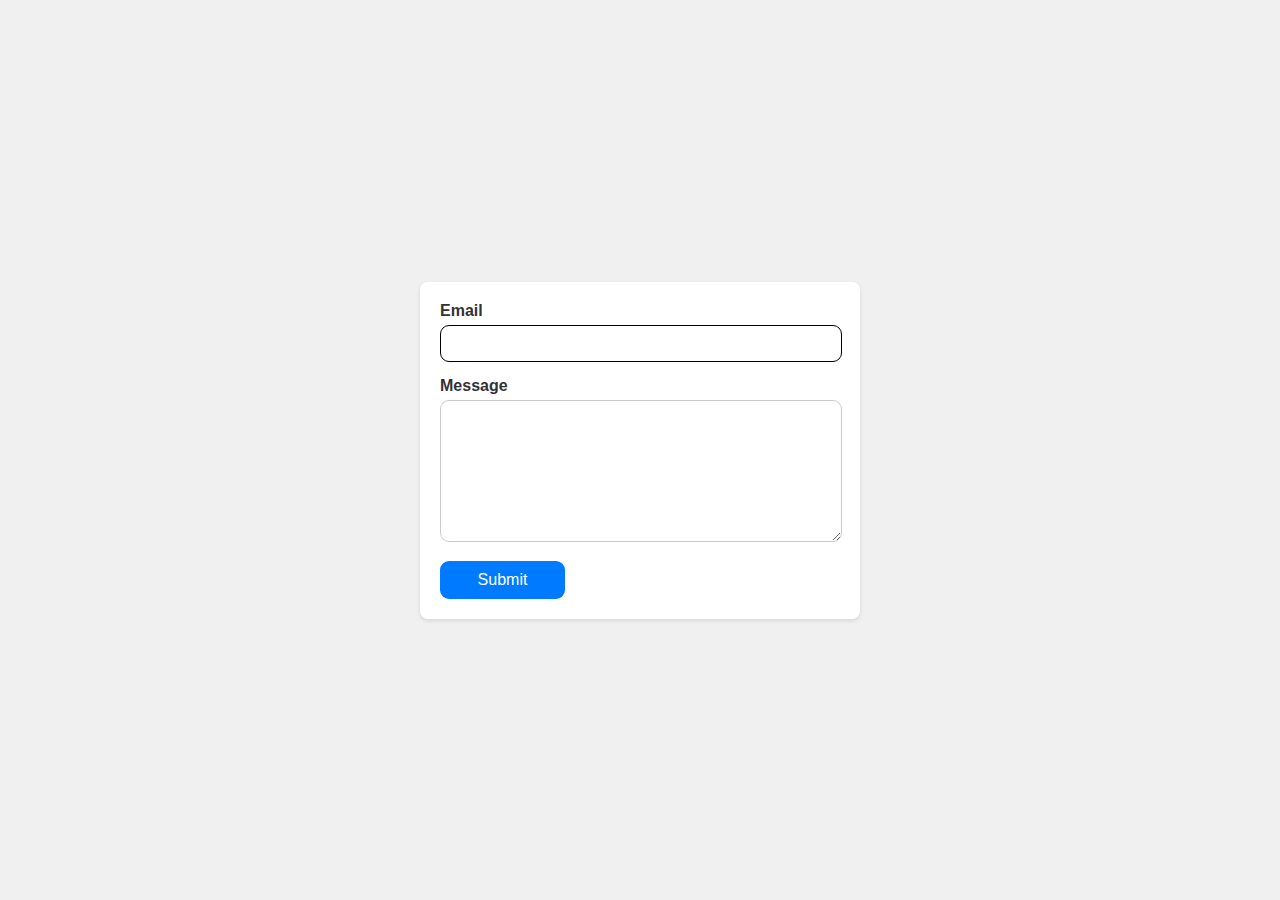
==== 2-form.html @ 25fa4a88 "done" ====
<!DOCTYPE html>
<html lang="en">
<head>
    <meta charset="UTF-8">
    <meta name="viewport" content="width=device-width, initial-scale=1.0">
    <title>Feedback Form</title>
    <link rel="stylesheet" href="./CSS/2-form.css">
</head>
<body>
    <form class="feedback-form" autocomplete="off">
        <label>
            Email
            <input type="email" name="email" autofocus />
        </label>
        <label>
            Message
            <textarea name="message" rows="8"></textarea>
        </label>
        <button type="submit">Submit</button>
    </form>
    <script src="./JS/2-form.js"></script>
</body>
</html>
---- CSS/2-form.css ----
body {
    font-family: Arial, sans-serif;
    margin: 0;
    padding: 0;
    background-color: #f0f0f0;
    display: flex;
    justify-content: center;
    align-items: center;
    height: 100vh;
}

.feedback-form {
    background-color: #fff;
    padding: 20px;
    border-radius: 8px;
    box-shadow: 0 2px 4px rgba(0, 0, 0, 0.1);
    max-width: 400px;
    width: 100%;
    display: flex;
    flex-direction: column;
}

.feedback-form label {
    margin-bottom: 15px;
    font-weight: bold;
    color: #333;
}

.feedback-form input,
.feedback-form textarea {
    width: 95%;
    padding: 10px;
    border: 1px solid #ccc;
    border-radius: 9px;
    margin-top: 5px;
}

.feedback-form input:focus,
.feedback-form textarea:focus {
    border-color: black;
    outline: none;
}

.feedback-form button {
    width: 125px;
    padding: 10px 15px;
    border: none;
    border-radius: 9px;
    background-color: #007bff;
    color: #fff;
    font-size: 16px;
    cursor: pointer;
    transition: background-color 0.3s;
}

.feedback-form button:hover {
    background-color: rgba(0, 123, 255, 0.54)
}
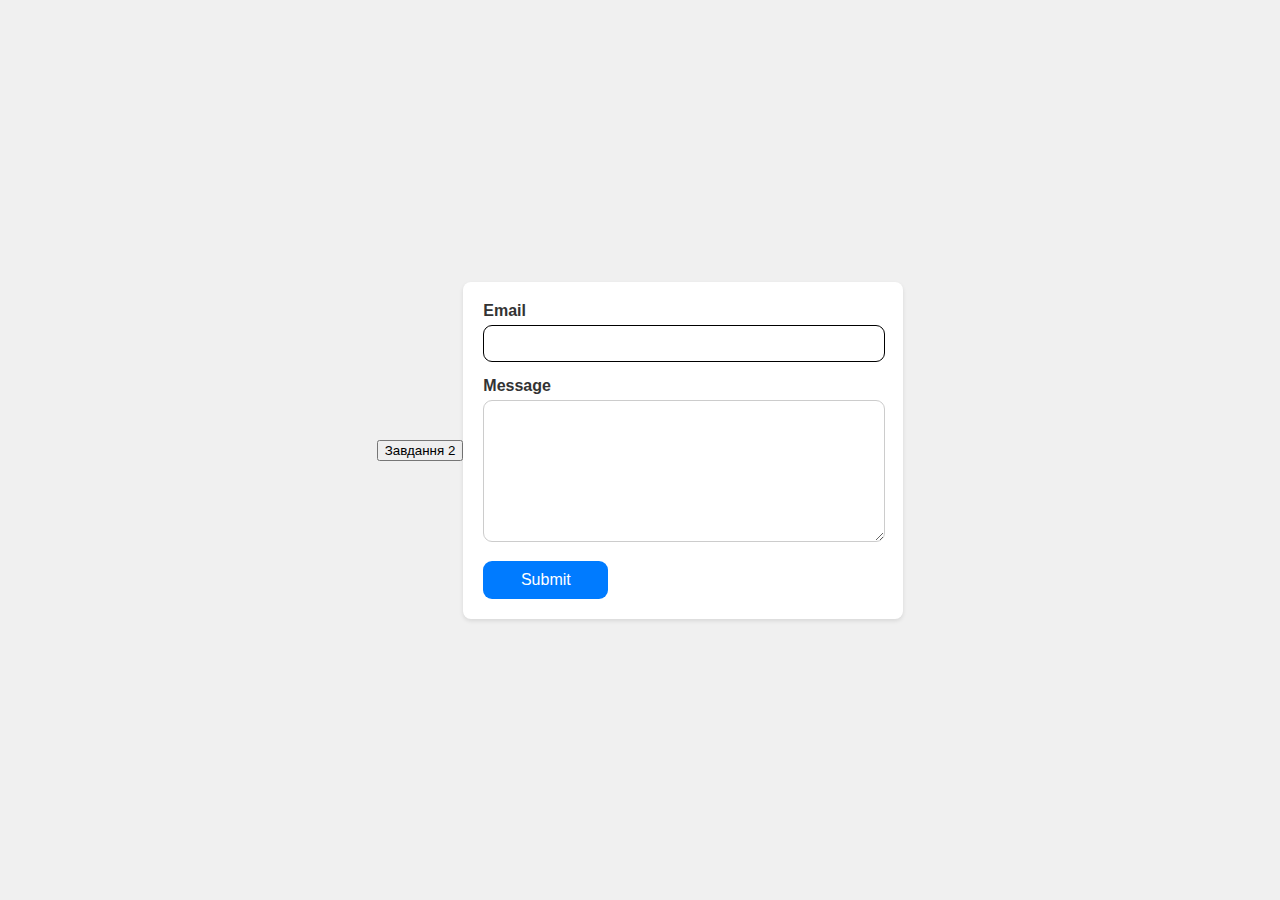
==== commit 882e40b5: "done" ====
--- a/2-form.html
+++ b/2-form.html
@@ -7,6 +7,7 @@
     <link rel="stylesheet" href="./CSS/2-form.css">
 </head>
 <body>
+    <button onclick="location.href='index.html'">Завдання 2</button>
     <form class="feedback-form" autocomplete="off">
         <label>
             Email
